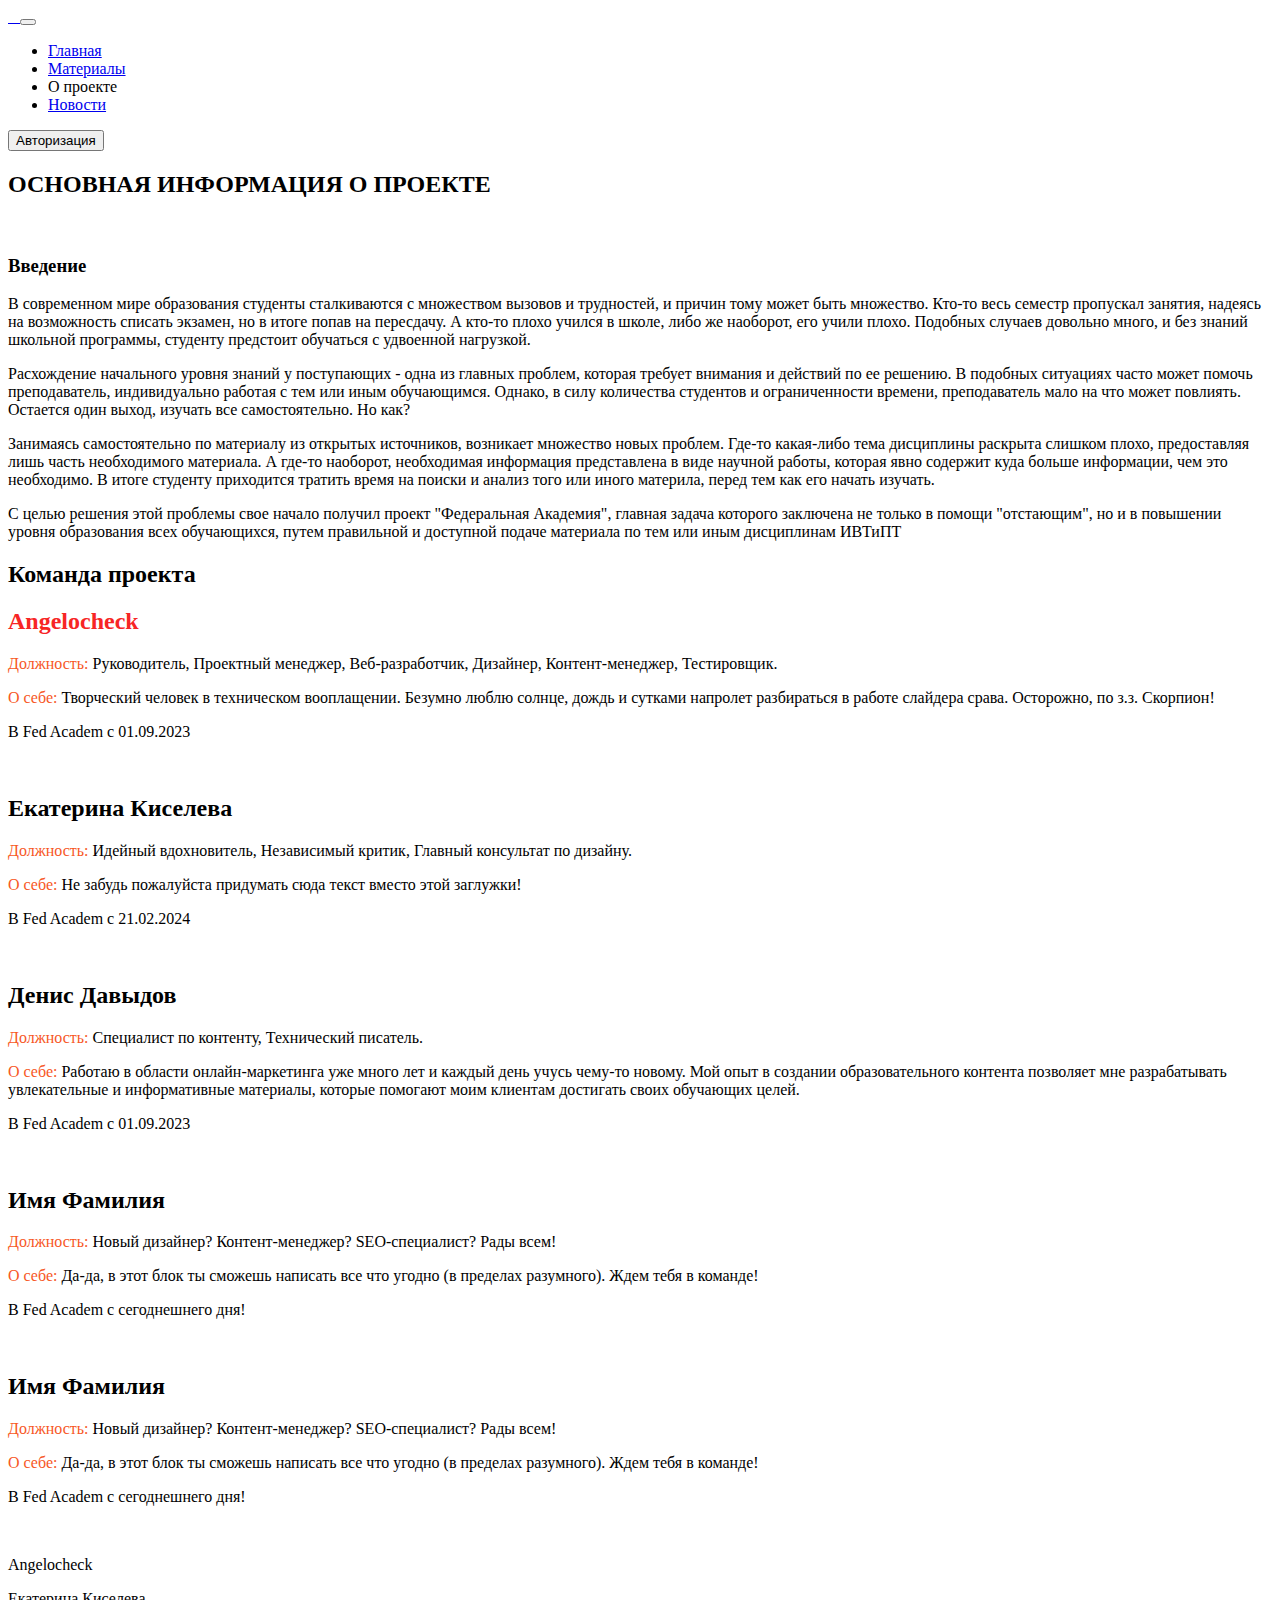
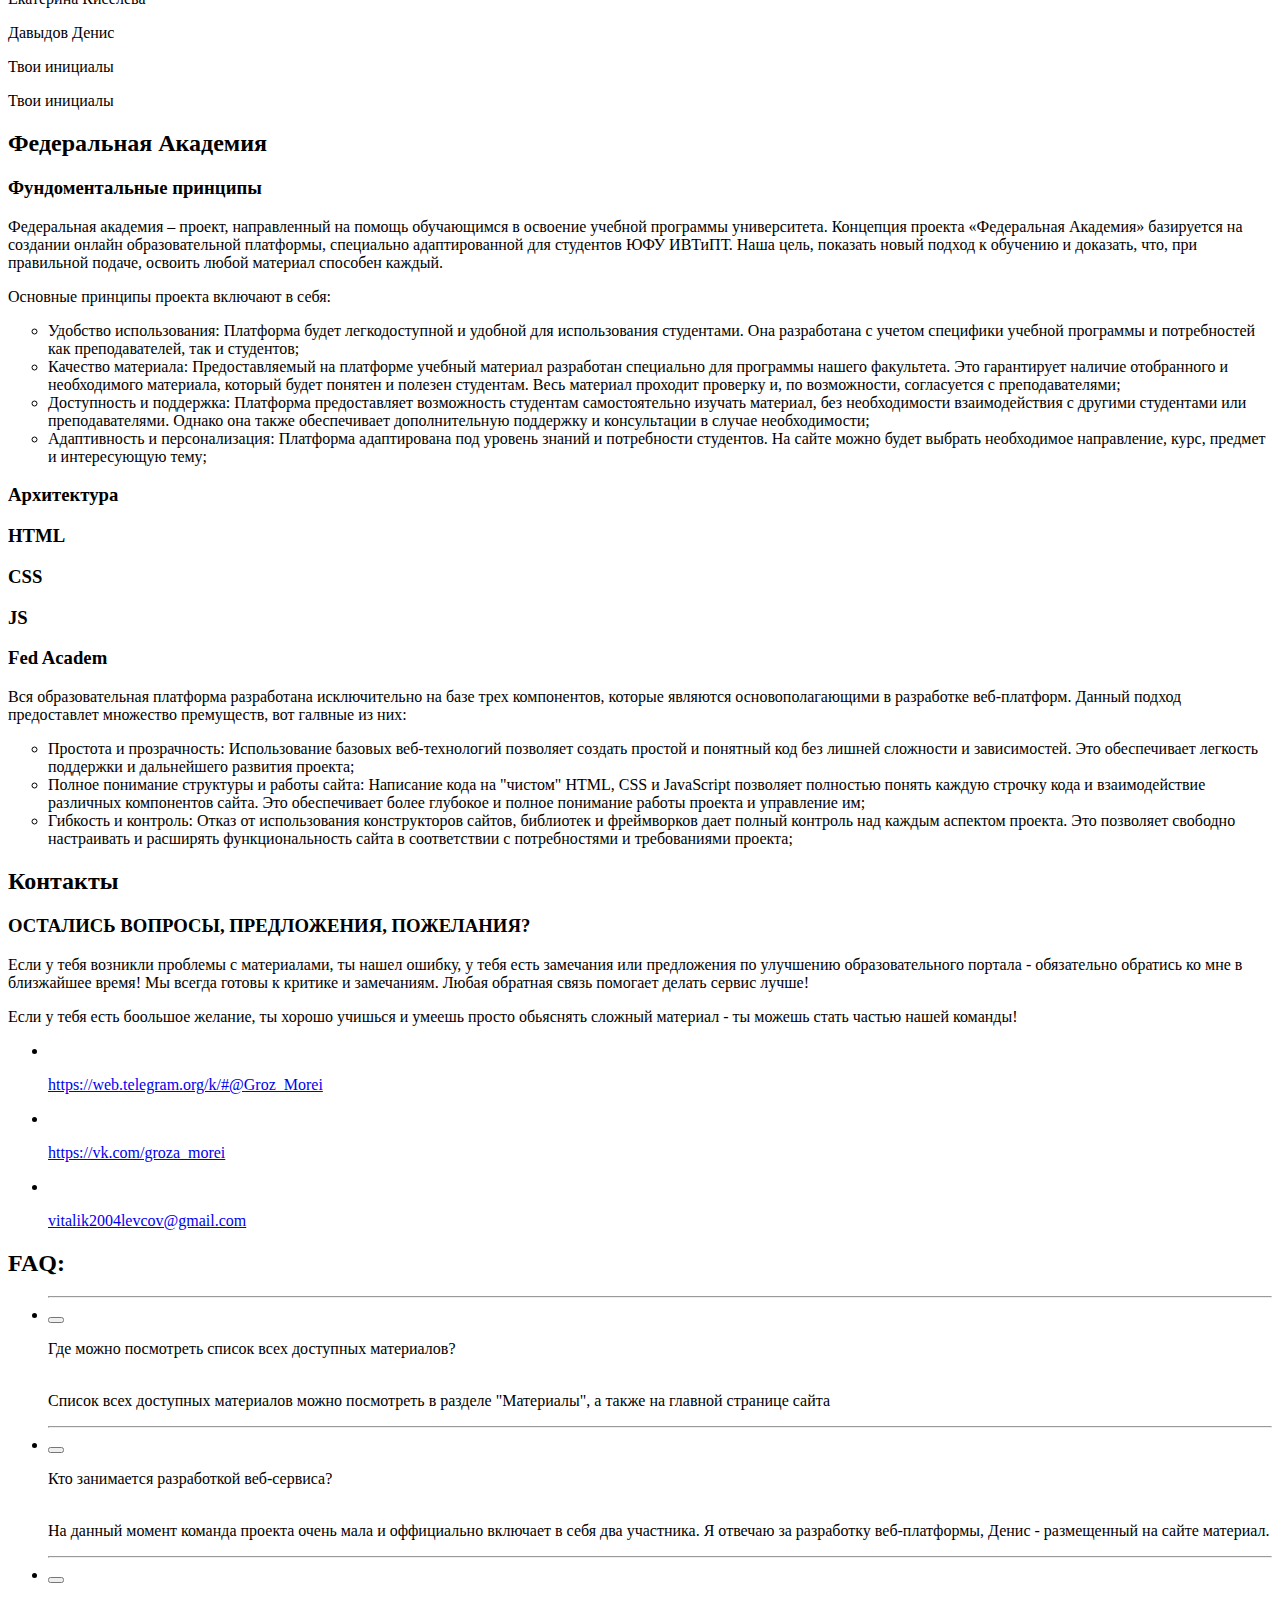
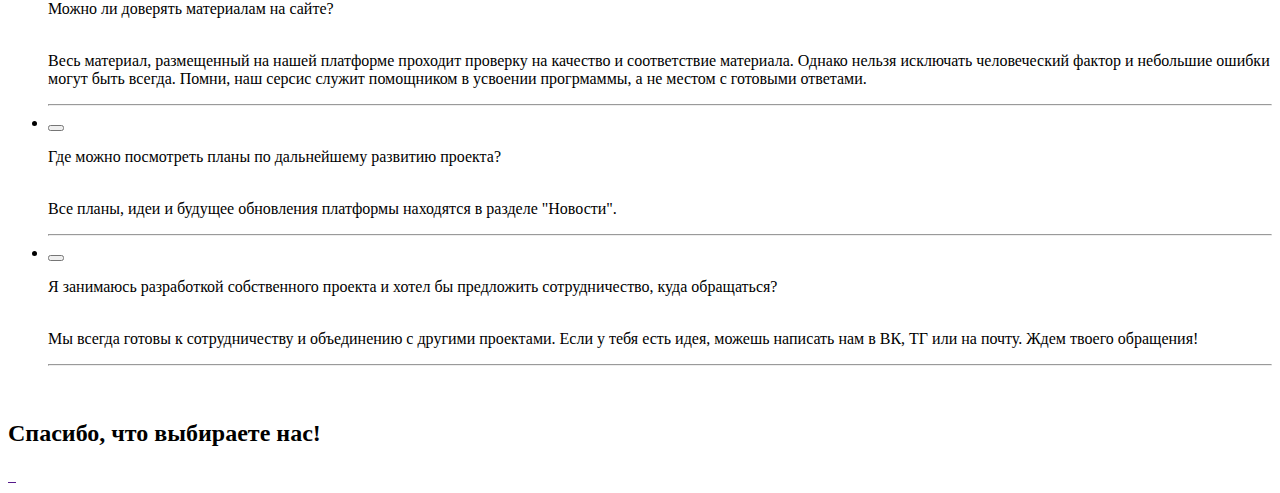
==== aboutUs.html @ 8c041596 "Add files via upload" ====
<!DOCTYPE html>
<html lang="ru">

<head>
    <meta charset="UTF-8">
    <meta name="viewport" content="width=device-width, initial-scale=1.0">

    <!-- ПОДКЛЮЧЕНИЕ ШРИФТОВ -->
    <link href="https://fonts.googleapis.com/css2?&family=Comfortaa:wght@300..700&display=swap" rel="stylesheet">

    <!-- ПОДКЛЮЧЕНИЕ СТИЛЕЙ -->
    <link rel="stylesheet" href="css/swiper-bundle.min.css">
    <link rel="stylesheet" href="css/start-style.css">
    <link rel="stylesheet" href="css/aboutUs.css">

    <title>FedAcadem</title>
</head>

<body class="body">
    <div class="body-bg"></div>
    <div class="wraper">

        <!-- ХЕДЕР -->
        <header class="header">
            <div class="header__inner">

                <a href="index.html" class="logo__link">
                    <img src="images/icons/logo-boocks.svg" alt="" class="header-boocks">
                    <img src="images/icons/logo-boock.svg" alt="" class="header-boock">
                    <img src="images/icons/logo-text.svg" alt="" class="header-text">
                </a>

                <button class="header__menu-button">
                    <div class="header__burger">
                        <span></span>
                    </div>
                </button>

                <nav class="header__menu">
                    <ul class="header__menu-list">
                        <li class="header__menu-item">
                            <a href="index.html" class="header__item-link">Главная</a>
                        </li>
                        <li class="header__menu-item">
                            <a href="materials.html" class="header__item-link">Материалы</a>
                        </li>
                        <li class="header__menu-item --active">
                            <a class="header__item-link">О проекте</a>
                        </li>
                        <li class="header__menu-item">
                            <a href="news.html" class="header__item-link">Новости</a>
                        </li>
                    </ul>
                </nav>

                <button class="header-login">Авторизация</button>

            </div>
        </header>

        <!-- КОНТЕНТ -->
        <main class="main">

            <!-- Секция первая -->
            <section class="start">
                <div class="start__inner">
                    <h2 class="start-title">ОСНОВНАЯ ИНФОРМАЦИЯ О ПРОЕКТЕ</h2>
                </div>
            </section>

            <!-- Секция вторая -->
            <img class="start-img" src="images/bg/aboutUs_line.png" alt="">
            <section class="introduction">
                <div class="container">
                    <div class="introduction__inner">
                        <h3 class="main-title">Введение</h3>
                        <p class="main-text">В современном мире образования студенты сталкиваются с множеством
                            вызовов и трудностей, и причин тому может быть множество. Кто-то весь семестр пропускал
                            занятия, надеясь на возможность списать экзамен, но в итоге попав на пересдачу. А кто-то
                            плохо учился в школе, либо же наоборот, его учили плохо. Подобных случаев довольно много, и
                            без знаний школьной программы, студенту предстоит обучаться с удвоенной нагрузкой. </p>
                        <p class="main-text">Расхождение начального уровня знаний у поступающих - одна из
                            главных проблем, которая требует внимания и действий по ее решению. В подобных ситуациях
                            часто может помочь преподаватель, индивидуально работая с тем или иным обучающимся. Однако,
                            в силу количества студентов и ограниченности времени, преподаватель мало на что может
                            повлиять. Остается один выход, изучать все самостоятельно. Но как?</p>
                        <p class="main-text">Занимаясь самостоятельно по материалу из открытых источников,
                            возникает множество новых проблем. Где-то какая-либо тема дисциплины раскрыта слишком плохо,
                            предоставляя лишь часть необходимого материала. А где-то наоборот, необходимая информация
                            представлена в виде научной работы, которая явно содержит куда больше информации, чем это
                            необходимо. В итоге студенту приходится тратить время на поиски и анализ того или иного
                            материла, перед тем как его начать изучать.</p>
                        <p class="main-text">С целью решения этой проблемы свое начало получил проект
                            "Федеральная Академия", главная задача которого заключена не только в помощи "отстающим", но
                            и в повышении уровня образования всех обучающихся, путем правильной и доступной подаче
                            материала по тем или иным дисциплинам ИВТиПТ</p>
                    </div>
                </div>
            </section>

            <!-- Секция третья -->
            <div class="bacground-title">
                <h2>Команда проекта</h2>
            </div>
            <section class="team">
                <div class="container">
                    <div class="team__inner">
                        <div class="team-info">
                            <div class="team-info-item --active">
                                <div class="team-top">
                                    <h2 class="team-title main-title" style="color: #f72525;">Angelocheck</h2>
                                    <p class="team-text"><span style="color: #F75725;">Должность:
                                        </span>Руководитель, Проектный менеджер, Веб-разработчик, Дизайнeр,
                                        Контент-менеджер, Тестировщик.</p>
                                    <p class="team-text"><span style="color: #F75725;">О себе: </span>
                                        Творческий человек в техническом вооплащении. Безумно люблю солнце, дождь и
                                        сутками напролет разбираться в работе слайдера срава. Осторожно, по з.з.
                                        Скорпион!</p>
                                </div>
                                <div class="team-bottom">
                                    <p class="team-date">В Fed Academ c 01.09.2023</p>
                                    <img class="team-logo" src="/images/icons/team-logo.svg" alt="">
                                </div>
                            </div>
                            <div class="team-info-item">
                                <div class="team-top">
                                    <h2 class="team-title main-title">Екатерина Киселева</h2>
                                    <p class="team-text"><span style="color: #F75725;">Должность:
                                        </span>Идейный вдохновитель, Независимый критик, Главный консультат по дизайну.
                                    </p>
                                    <p class="team-text"><span style="color: #F75725;">О себе: </span>
                                        Не забудь пожалуйста придумать сюда текст вместо этой заглужки!</p>
                                </div>
                                <div class="team-bottom">
                                    <p class="team-date">В Fed Academ c 21.02.2024</p>
                                    <img class="team-logo" src="/images/icons/team-logo.svg" alt="">
                                </div>
                            </div>
                            <div class="team-info-item">
                                <div class="team-top">
                                    <h2 class="team-title main-title">Денис Давыдов</h2>
                                    <p class="team-text"><span style="color: #F75725;">Должность:
                                        </span>Специалист по контенту, Технический писатель.</p>
                                    <p class="team-text"><span style="color: #F75725;">О себе: </span>
                                        Работаю в области онлайн-маркетинга уже много лет и каждый день учусь чему-то
                                        новому. Мой опыт в создании образовательного контента позволяет мне
                                        разрабатывать увлекательные и информативные материалы, которые помогают моим
                                        клиентам достигать своих обучающих целей.</p>
                                </div>
                                <div class="team-bottom">
                                    <p class="team-date">В Fed Academ c 01.09.2023</p>
                                    <img class="team-logo" src="/images/icons/team-logo.svg" alt="">
                                </div>
                            </div>

                            <div class="team-info-item">
                                <div class="team-top">
                                    <h2 class="team-title main-title">Имя Фамилия</h2>
                                    <p class="team-text"><span style="color: #F75725;">Должность:
                                        </span>Новый дизайнер? Контент-менеджер? SEO-специалист? Рады всем!</p>
                                    <p class="team-text"><span style="color: #F75725;">О себе: </span>
                                        Да-да, в этот блок ты сможешь написать все что угодно (в пределах разумного).
                                        Ждем тебя в команде!</p>
                                </div>
                                <div class="team-bottom">
                                    <p class="team-date">В Fed Academ c сегоднешнего дня!</p>
                                    <img class="team-logo" src="/images/icons/team-logo.svg" alt="">
                                </div>
                            </div>
                            <div class="team-info-item">
                                <div class="team-top">
                                    <h2 class="team-title main-title">Имя Фамилия</h2>
                                    <p class="team-text"><span style="color: #F75725;">Должность:
                                        </span>Новый дизайнер? Контент-менеджер? SEO-специалист? Рады всем!</p>
                                    <p class="team-text"><span style="color: #F75725;">О себе: </span>
                                        Да-да, в этот блок ты сможешь написать все что угодно (в пределах разумного).
                                        Ждем тебя в команде!</p>
                                </div>
                                <div class="team-bottom">
                                    <p class="team-date">В Fed Academ c сегоднешнего дня!</p>
                                    <img class="team-logo" src="/images/icons/team-logo.svg" alt="">
                                </div>
                            </div>
                        </div>
                        <div class="team-swiper">
                            <div class="swiper-wrapper">
                                <div class="swiper-slide">
                                    <p>Angelocheck</p>
                                </div>
                                <div class="swiper-slide">
                                    <p>Екатерина Киселева</p>
                                </div>
                                <div class="swiper-slide">
                                    <p>Давыдов Денис</p>
                                </div>
                                <div class="swiper-slide">
                                    <p>Твои инициалы</p>
                                </div>
                                <div class="swiper-slide">
                                    <p>Твои инициалы</p>
                                </div>
                            </div>

                            <div class="swiper-pagination"></div>
                        </div>
                    </div>
                </div>
            </section>

            <!-- Секция четвертая -->
            <div class="bacground-title">
                <h2>Федеральная Академия</h2>
            </div>
            <section class="fedacadem">
                <div class="container">
                    <div class="fedacadem__inner">
                        <h3 class="main-title">Фундоментальные принципы</h3>
                        <p class="main-text">Федеральная академия – проект, направленный на помощь обучающимся в
                            освоение учебной программы университета. Концепция проекта «Федеральная Академия» базируется
                            на создании онлайн образовательной платформы, специально адаптированной для студентов ЮФУ
                            ИВТиПТ. Наша цель, показать новый подход к обучению и доказать, что, при правильной подаче,
                            освоить любой материал способен каждый.</p>
                        <p class="main-text">Основные принципы проекта включают в себя:</p>

                        <ul class="fedacadem__list" type="circle">
                            <li class="main-text">Удобство использования: Платформа будет легкодоступной
                                и удобной для использования студентами. Она разработана с учетом специфики учебной
                                программы и потребностей как преподавателей, так и студентов;</li>
                            <li class="main-text">Качество материала: Предоставляемый на платформе учебный материал
                                разработан специально для программы нашего факультета. Это гарантирует наличие
                                отобранного и необходимого материала, который будет понятен и полезен студентам. Весь
                                материал проходит проверку и, по возможности, согласуется с преподавателями;</li>
                            <li class="main-text">Доступность и поддержка: Платформа предоставляет возможность
                                студентам самостоятельно изучать материал, без необходимости взаимодействия с другими
                                студентами или преподавателями. Однако она также обеспечивает дополнительную поддержку и
                                консультации в случае необходимости;</li>
                            <li class="main-text">
                                Адаптивность и персонализация: Платформа адаптирована под уровень знаний и потребности
                                студентов. На сайте можно будет выбрать необходимое направление, курс, предмет и
                                интересующую тему;</li>
                        </ul>

                        <h3 class="main-title">Архитектура</h3>
                        <div class="f__block">
                            <div class="f__list">
                                <div class="f__list-item">
                                    <h3 class="main-title">HTML</h3>
                                </div>
                                <div class="f__list-item">
                                    <h3 class="main-title">CSS</h3>
                                </div>
                                <div class="f__list-item">
                                    <h3 class="main-title">JS</h3>
                                </div>
                            </div>
                            <h3 class="main-title">Fed Academ</h3>
                        </div>
                        <p class="main-text">Вся образовательная платформа разработана исключительно на базе трех
                            компонентов, которые являются основополагающими в разработке веб-платформ. Данный подход
                            предоставлет множество премуществ, вот галвные из них:</p>
                        <ul class="fedacadem__list" type="circle">
                            <li class="main-text">Простота и прозрачность: Использование базовых веб-технологий
                                позволяет создать простой и понятный код без лишней сложности и зависимостей. Это
                                обеспечивает легкость поддержки и дальнейшего развития проекта;</li>
                            <li class="main-text">Полное понимание структуры и работы сайта: Написание кода на
                                "чистом" HTML, CSS и JavaScript позволяет полностью понять каждую строчку кода и
                                взаимодействие различных компонентов сайта. Это обеспечивает более глубокое и полное
                                понимание работы проекта и управление им;</li>
                            <li class="main-text">Гибкость и контроль: Отказ от использования конструкторов сайтов,
                                библиотек и фреймворков дает полный контроль над каждым аспектом проекта. Это позволяет
                                свободно настраивать и расширять функциональность сайта в соответствии с потребностями и
                                требованиями проекта;</li>
                        </ul>
                    </div>
                </div>
            </section>

            <!-- Секция пятая -->
            <section class="contact">
                <div class="container">
                    <div class="contact__inner">
                        <div class="contact-title">
                            <h2 class="">Контакты</h2>
                        </div>
                        <div class="contact__content">
                            <div class="contact__content-wrapper">
                                <h3 class="contact__content-title">ОСТАЛИСЬ ВОПРОСЫ, ПРЕДЛОЖЕНИЯ, ПОЖЕЛАНИЯ?</h3>
                                <p class="contact__content-text">Если у тебя возникли проблемы с материалами, ты нашел
                                    ошибку, у тебя есть замечания или предложения по улучшению образовательного портала
                                    - обязательно обратись ко мне в близжайшее время! Мы всегда готовы к критике и
                                    замечаниям. Любая обратная связь помогает делать сервис лучше!</p>
                                <p class="contact__content-text">Если у тебя есть боольшое желание, ты хорошо учишься и
                                    умеешь просто обьяснять сложный материал - ты можешь стать частью нашей команды!</p>
                                <ul class="contact__link">
                                    <li class="contact__link-item">
                                        <a href="https://web.telegram.org/k/#@Groz_Morei" target="_blank">
                                            <img src="images/icons/aboutus-tg.svg" alt="">
                                            <p class="contact__link-text">https://web.telegram.org/k/#@Groz_Morei</p>
                                        </a>
                                    </li>
                                    <li class="contact__link-item">
                                        <a href="https://vk.com/groza_morei" target="_blank">
                                            <img src="images/icons/aboutus-vk.svg" alt="">
                                            <p class="contact__link-text">https://vk.com/groza_morei</p>
                                        </a>
                                    </li>
                                    <li class="contact__link-item">
                                        <a href="mailto:vitalik2004levcov@gmail.com" target="_blank">
                                            <img src="images/icons/aboutus-gml.svg" alt="">
                                            <p class="contact__link-text">vitalik2004levcov@gmail.com</p>
                                        </a>
                                    </li>
                                </ul>
                            </div>
                        </div>
                    </div>
                </div>
            </section>

            <!-- Секция шестая -->
            <section class="FAQ">
                <div class="container">
                    <div class="FAQ__inner">

                        <h2 class="FAQ-title">FAQ:</h2>

                        <ul class="FAQ__list">
                            <hr>
                            <li class="FAQ-item">
                                <button class="FAQ-button">
                                    <span></span>
                                    <span class="FAQ-button-rotate"></span>
                                </button>
                                <p class="FAQ-question">Где можно посмотреть список всех доступных материалов?</p>
                                <p class="FAQ-answer"><br>Список всех доступных материалов можно посмотреть в разделе "Материалы", а также на главной странице сайта</p>
                            </li>
                            <hr>
                            <li class="FAQ-item">
                                <button class="FAQ-button">
                                    <span></span>
                                    <span class="FAQ-button-rotate"></span>
                                </button>
                                <p class="FAQ-question">Кто занимается разработкой веб-сервиса?</p>
                                <p class="FAQ-answer"><br>На данный момент команда проекта очень мала и оффициально включает в себя два участника. Я отвечаю за разработку веб-платформы, Денис - размещенный на сайте материал.</p>
                            </li>
                            <hr>
                            <li class="FAQ-item">
                                <button class="FAQ-button">
                                    <span></span>
                                    <span class="FAQ-button-rotate"></span>
                                </button>
                                <p class="FAQ-question">Можно ли доверять материалам на сайте?</p>
                                <p class="FAQ-answer --active"><br>Весь материал, размещенный на нашей платформе проходит проверку на качество и соответствие материала. Однако нельзя исключать человеческий фактор и небольшие ошибки могут быть всегда. Помни, наш серсис служит помощником в усвоении прогрмаммы, а не местом с готовыми ответами.</p>
                            </li>
                            <hr>
                            <li class="FAQ-item">
                                <button class="FAQ-button">
                                    <span></span>
                                    <span class="FAQ-button-rotate"></span>
                                </button>
                                <p class="FAQ-question">Где можно посмотреть планы по дальнейшему развитию проекта?</p>
                                <p class="FAQ-answer"><br>Все планы, идеи и будущее обновления платформы находятся в разделе "Новости".</p>
                            </li>
                            <hr>
                            <li class="FAQ-item">
                                <button class="FAQ-button">
                                    <span></span>
                                    <span class="FAQ-button-rotate"></span>
                                </button>
                                <p class="FAQ-question">Я занимаюсь разработкой собственного проекта и хотел бы предложить сотрудничество, куда обращаться?</p>
                                <p class="FAQ-answer"><br>Мы всегда готовы к сотрудничеству и объединению с другими проектами. Если у тебя есть идея, можешь написать нам в ВК, ТГ или на почту. Ждем твоего обращения!</p>
                            </li>
                            <hr>
                        </ul>
                    </div>
                </div>
            </section>

        </main>

        <!-- ФУТЕР -->
        <footer class="footer">
            <div class="footer__inner">
                <div class="container">
                    <div class="footer__content">

                        <a href="" class="footer__logo-link">
                            <img src="images/icons/logo-mini.svg" alt="">
                        </a>

                        <h2 class="footer-title">Спасибо, что выбираете нас!</h2>

                        <div class="footer__menu-list">
                            <a href="" class="footer__menu-link">
                                <img src="images/icons/tg.svg" alt="">
                            </a>
                            <a href="" class="footer__menu-link">
                                <img src="images/icons/vk.svg" alt="">
                            </a>
                            <a href="" class="footer__menu-link">
                                <img src="images/icons/gml.svg" alt="">
                            </a>
                        </div>

                    </div>
                </div>
            </div>
        </footer>

    </div>

    <!-- ПОДКЛЮЧЕНИЕ__СКРИПТОВ -->
    <script src="js/swiper-bundle.min.js"></script>
    <script src="js/aboutUs.js"></script>
</body>

</html>
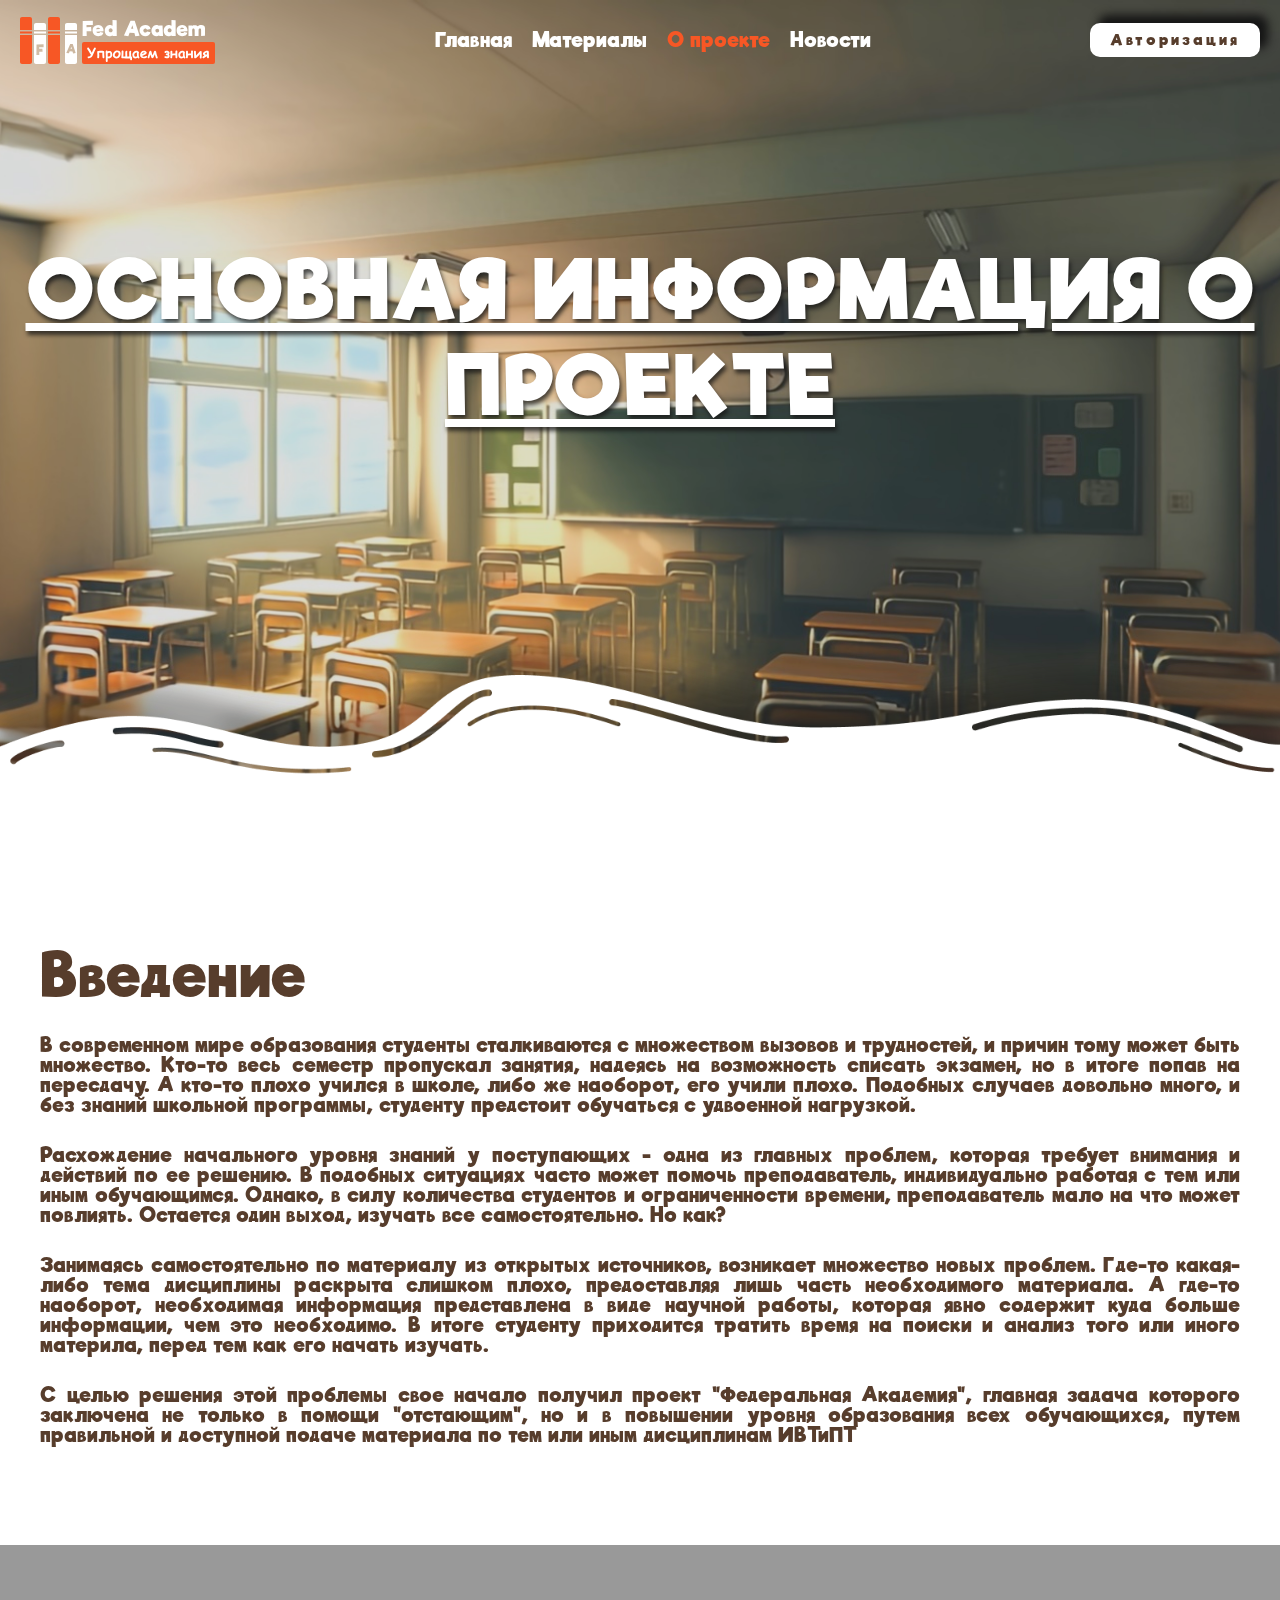
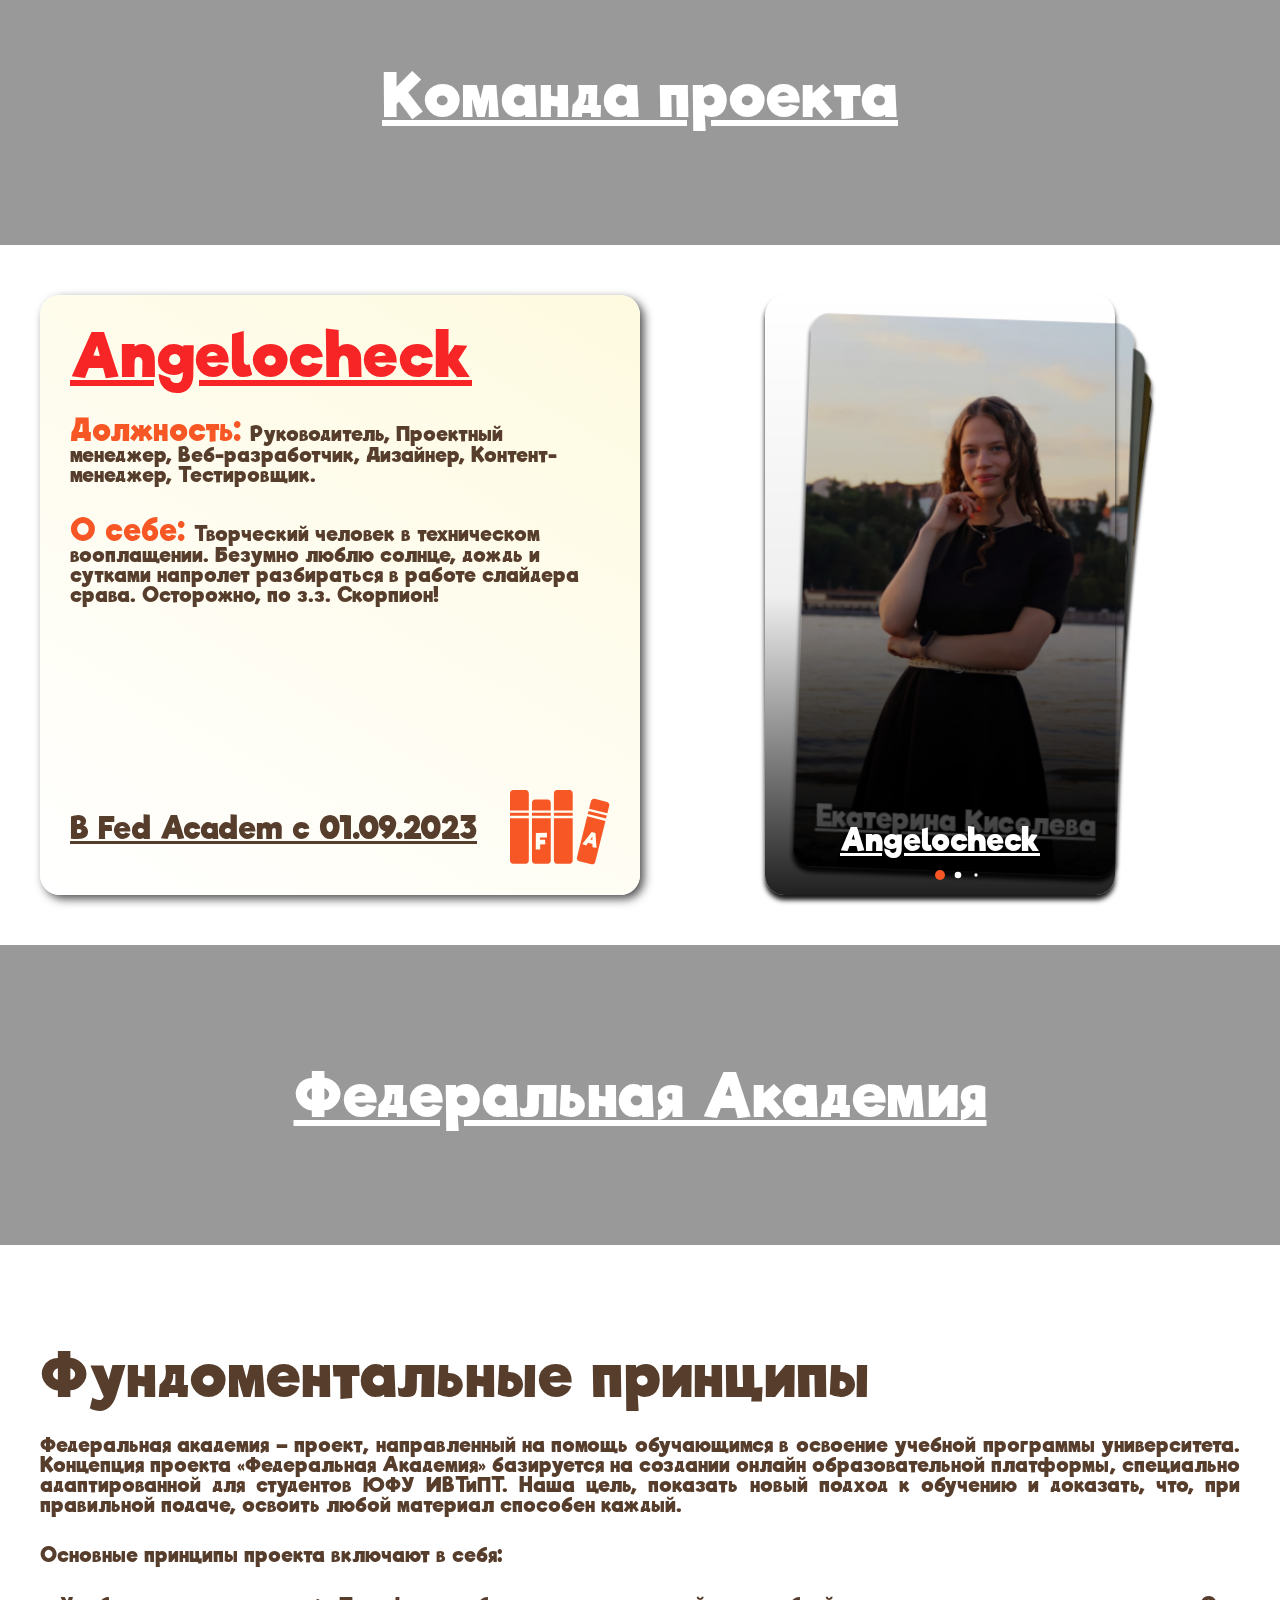
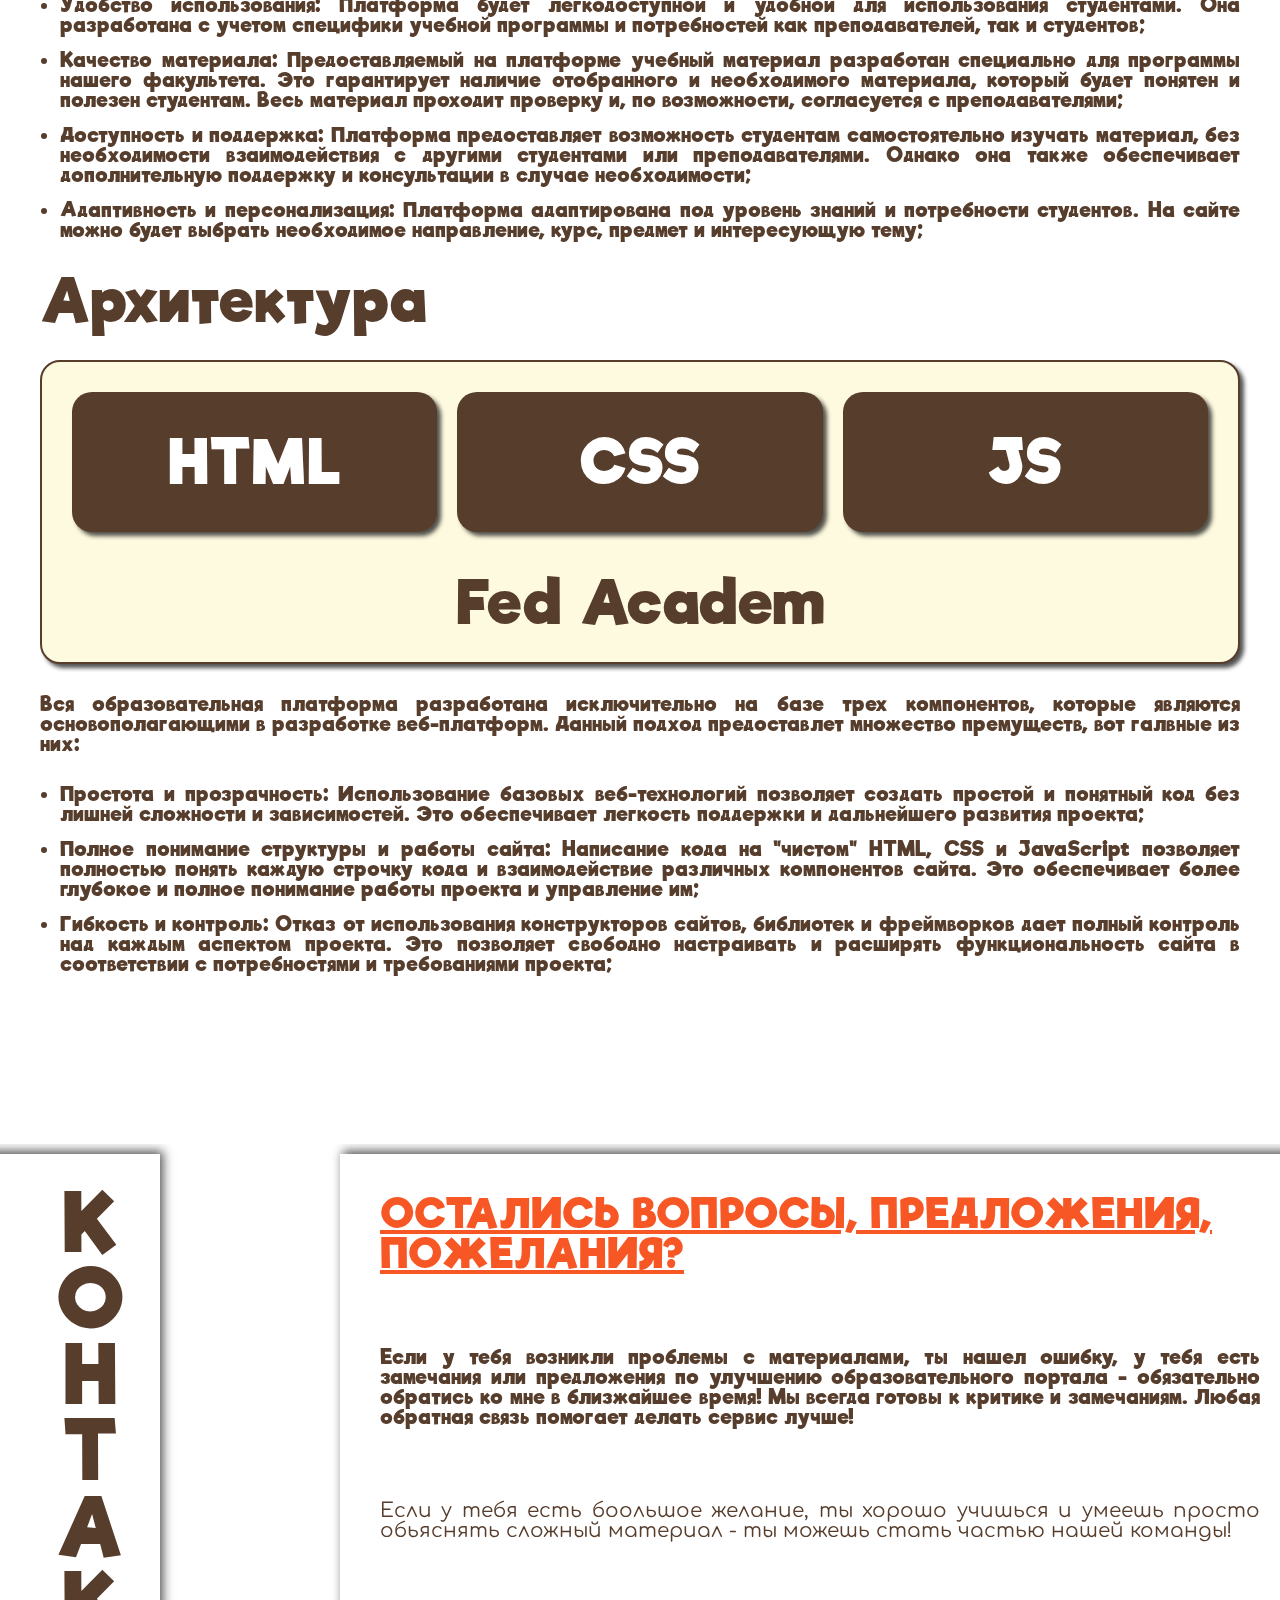
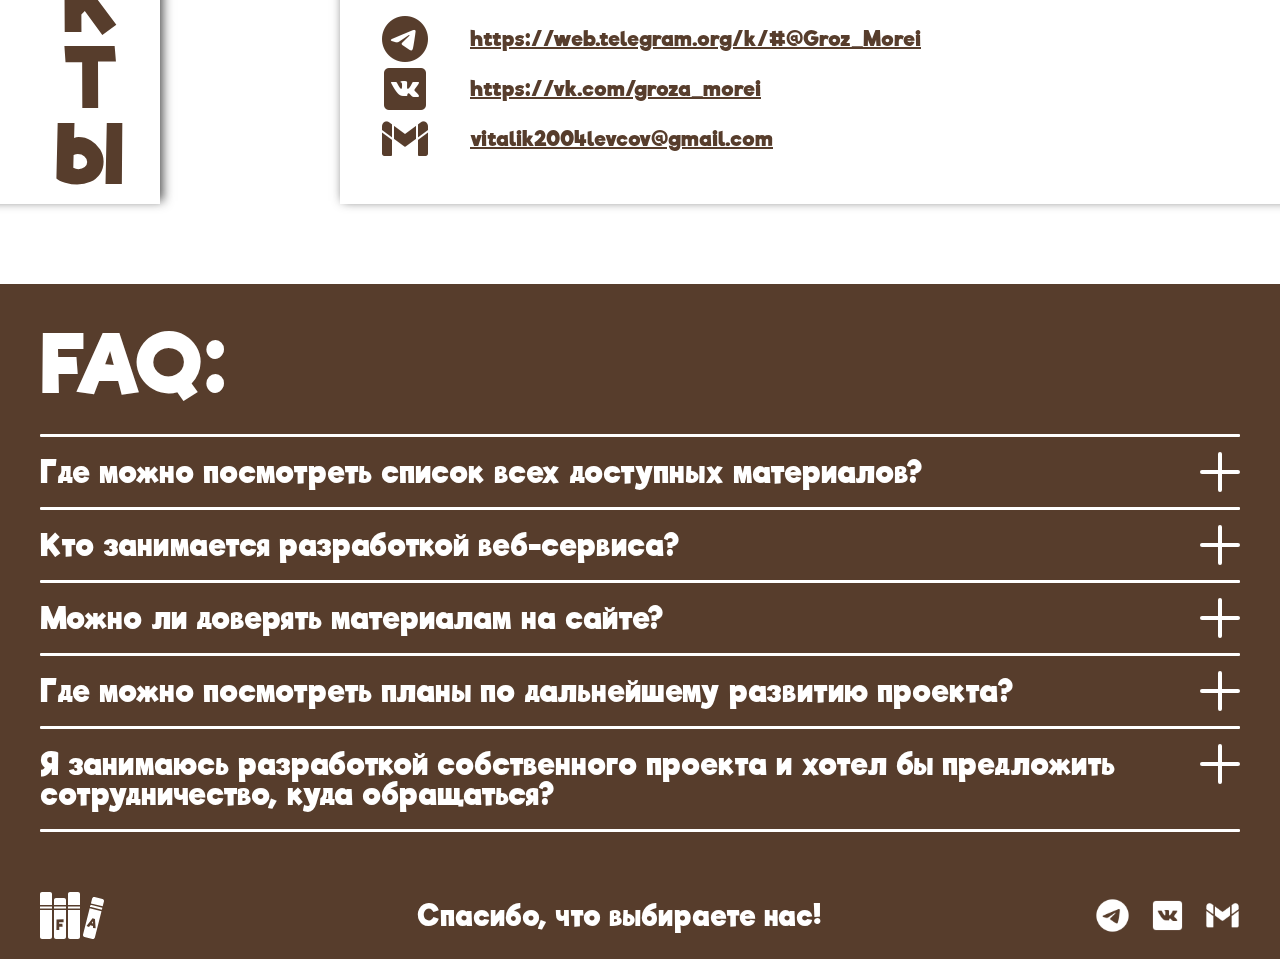
==== commit f9c9b134: "Update aboutUs.html" ====
--- a/aboutUs.html
+++ b/aboutUs.html
@@ -119,7 +119,7 @@
                                 </div>
                                 <div class="team-bottom">
                                     <p class="team-date">В Fed Academ c 01.09.2023</p>
-                                    <img class="team-logo" src="/images/icons/team-logo.svg" alt="">
+                                    <img class="team-logo" src="images/icons/team-logo.svg" alt="">
                                 </div>
                             </div>
                             <div class="team-info-item">
@@ -133,7 +133,7 @@
                                 </div>
                                 <div class="team-bottom">
                                     <p class="team-date">В Fed Academ c 21.02.2024</p>
-                                    <img class="team-logo" src="/images/icons/team-logo.svg" alt="">
+                                    <img class="team-logo" src="images/icons/team-logo.svg" alt="">
                                 </div>
                             </div>
                             <div class="team-info-item">
@@ -149,7 +149,7 @@
                                 </div>
                                 <div class="team-bottom">
                                     <p class="team-date">В Fed Academ c 01.09.2023</p>
-                                    <img class="team-logo" src="/images/icons/team-logo.svg" alt="">
+                                    <img class="team-logo" src="images/icons/team-logo.svg" alt="">
                                 </div>
                             </div>
 
@@ -164,7 +164,7 @@
                                 </div>
                                 <div class="team-bottom">
                                     <p class="team-date">В Fed Academ c сегоднешнего дня!</p>
-                                    <img class="team-logo" src="/images/icons/team-logo.svg" alt="">
+                                    <img class="team-logo" src="images/icons/team-logo.svg" alt="">
                                 </div>
                             </div>
                             <div class="team-info-item">
@@ -178,7 +178,7 @@
                                 </div>
                                 <div class="team-bottom">
                                     <p class="team-date">В Fed Academ c сегоднешнего дня!</p>
-                                    <img class="team-logo" src="/images/icons/team-logo.svg" alt="">
+                                    <img class="team-logo" src="images/icons/team-logo.svg" alt="">
                                 </div>
                             </div>
                         </div>
@@ -414,4 +414,4 @@
     <script src="js/aboutUs.js"></script>
 </body>
 
-</html>+</html>
--- a/css/start-style.css
+++ b/css/start-style.css
@@ -0,0 +1,40 @@
+*{
+    padding: 0;
+    margin: 0;
+    border: 0;
+    -webkit-tap-highlight-color: transparent;
+}
+*,*:before,*:after{
+    -moz-box-sizing: border-box;
+    -webkit-box-sizing: border-box;
+    box-sizing: inherit;
+}
+:focus,:active{outline: none;}
+a:focus,a:active{outline: none;}
+a{color: inherit;}
+
+nav,footer,header,aside{display: block;}
+
+html,body{
+    box-sizing: border-box;
+    height: 100%;
+    width: 100%;
+    font-size: 100%;
+    line-height: 1;
+    font-size: 14px;
+    -ms-text-size-adjust: 100%;
+    -moz-text-size-adjust: 100%;
+    -webkit-text-size-adjust: 100%;
+}
+input,button,textarea{font-family: inherit;}
+
+input::-ms-clear{display: none;}
+button{cursor: pointer; background: transparent; color: inherit;}
+button::-moz-focus-inner{padding: 0;border: 0;}
+a, a:visited{text-decoration: none;}
+a:hover{text-decoration: none;}
+ul li{list-style: none;}
+img{vertical-align: top;}
+
+h1,h2,h3,h4,h5,h6{font-size: inherit;font-weight: 400;}
+
--- a/css/aboutUs.css
+++ b/css/aboutUs.css
@@ -0,0 +1,924 @@
+/* ШРИФТЫ */
+@font-face {
+    font-family: 'Riffic';
+    src: url('../fonts/Riffic-Bold.woff') format('woff'),
+        url('../fonts/Riffic-Bold.woff2') format('woff2');
+    font-weight: bold;
+    font-style: normal;
+    font-display: swap;
+}
+
+
+
+/* ОСНОВНЫЕ СТИЛИ ПРОЕКТА */
+html {
+    scroll-behavior: smooth;
+}
+body{
+    font-family: "Inter", sans-serif;
+    font-size: 20px;
+    font-weight: 400;
+}
+.container{
+    max-width: 1260px;
+    padding: 0 30px;
+    margin: 0 auto;
+}
+.wrapper{
+    min-height: 100%;
+    display: flex;
+    flex-direction: column;
+    min-height: 100%;
+}
+h2 {
+    font-family: 'Riffic';
+    text-align: center;
+    font-size: 40px;
+    color: #fff;
+}
+.bacground-title{
+    height: 300px;
+    background-color: rgba(0, 0, 0, 0.4);
+    display: flex;
+    justify-content: center;
+    align-items: center;
+}
+.bacground-title h2{
+    font-size: 60px;
+    text-decoration: underline;
+}
+.main-title{
+    font-family: 'Riffic';
+    font-size: 60px;
+    color: #573D2C;
+}
+.main-text{
+    font-family: 'Riffic';
+    text-align: justify;
+    color: #573D2C;
+}
+
+
+/* ДОПОЛНИТЕЛЬНЫЕ НАСТРОЙКИ */
+/* Блокировка скролла при вызове на телефоне меню */
+.body.lock{
+    overflow: hidden;
+}
+/* Адаптивная настройка фона под все устройства */
+.body-bg{
+    position: fixed;
+    z-index: -1;
+    top: 0;
+    left: 0;
+    width: 100%;
+    height: 100vh;
+    transform: scale(1.0); 
+    transition: 1s ease;
+}
+.body-bg:after{
+    content: "";
+    display: block;
+    position: absolute;
+    top: 0;
+    left: 0;
+    width: 100%;
+    height: 100%;
+    background-image: url("../images/bg/aboutUs.png");
+    background-position: center;
+    background-size: cover;
+    background-repeat: no-repeat;
+}
+
+
+
+/* ХЕДЕР */
+.header{
+    padding: 0 20px;
+    position: absolute;
+    width: 100%;
+}
+.header::after{
+    content: '';
+    height: 80px;
+    width: 100%;
+    position: absolute;
+    left: 0;
+    top: 0;
+    background-color: inherit;
+    z-index: 9;
+}
+.header__inner{
+    display: flex;
+    justify-content: space-between;
+    align-items: center;
+
+    height: 80px;
+
+    color: #fff;
+}
+
+.logo__link{
+    position: relative;
+    z-index: 10;
+    display: flex;
+    align-items: end;
+    gap: 5px;
+}
+.header-boock, .header-text{
+    transition: 0.6s ease;
+}
+.logo__link:hover .header-boock{
+    transform: rotate(30deg) translateX(12px) translateY(-5px);
+}
+.logo__link:hover .header-text{
+    transform: translateX(20px);
+}
+
+.header__menu-button{
+    display: none;
+}
+
+.header__menu-button{
+    position: relative;
+    z-index: 10;
+    display: none;
+}
+.header__menu-list{
+    position: relative;
+    z-index: 10;
+    display: flex;
+    align-items: center;
+    gap: 20px;
+
+    font-family: 'Riffic';
+    color: #fff;
+}
+.header__menu-item{
+    transition: 0.6s ease;
+}
+.header__menu-item:hover{
+    transform: translateX(5px);
+    color: #F75725;
+}
+.header__menu-item.--active{
+    transform: none;
+    color: #F75725;
+}
+
+.header-login{
+    position: relative;
+    z-index: 10;
+
+    display: inline-block;
+
+    font-family: 'Riffic';
+    font-size: 15px;
+
+    color: #573D2C;
+    background-color: #fff;
+
+    padding: 8px 20px;
+    border-radius: 10px;
+    letter-spacing: 0.2em;
+    transition: 0.6s ease;
+    box-shadow: 8px -8px 10px #151515;
+}
+.header-login:hover{
+    transform: translateX(5px);
+    box-shadow: 4px -4px 5px #151515;
+    background-color: #F75725;
+    color: #fff;
+}
+
+
+
+/* Секция 1 */
+.start__inner{
+    height: 75vh;
+    display: flex;
+    align-items: center;
+    justify-content: center;
+}
+.start-title{
+    font-size: 80px;
+    padding: 0 20px;
+    line-height: 1.2;
+    color: #fff;
+    text-transform: uppercase;
+    text-decoration: underline;
+    text-shadow: 2px 4px 4px #151515bd;
+}
+
+/* Секция 2 */
+.start-img{
+    width: 100%;
+    filter: drop-shadow(0px -25px 10px #15151570);
+}
+.introduction{
+    padding-top: 150px;
+    padding-bottom: 100px;
+
+    background-color: #fff;
+}
+.introduction__inner{
+    display: flex;
+    flex-direction: column;
+    gap: 30px;
+}
+
+/* Секция 3 */
+.team{
+    background-color: #fff;
+    padding-top: 50px;
+    padding-bottom: 50px;
+    overflow: hidden;
+}
+.team__inner{
+    display: flex;
+}
+
+.team-info{
+    width: 50%;
+    padding: 30px;
+    border-radius: 20px;
+    background: linear-gradient(30deg, #fff, #FEFAE0);
+    box-shadow: 4px 4px 10px #151515bd;
+    transition: all 0.6s ease;
+}
+.team-info:hover{
+    transform: translateX(20px);
+}
+.team-info-item{
+    display: none;
+}
+.team-info-item.--active{
+    height: 100%;
+    display: flex;
+    flex-direction: column;
+    justify-content: space-between;
+}
+.team-title{
+    color: #F75725;
+    text-decoration: underline;
+    text-align: left;
+}
+.team-text{
+    font-family: 'Riffic';
+    color: #573D2C;
+    margin-top: 30px;
+    font-size: 20px;
+}
+.team-text span{
+    font-size: 30px;
+}
+.team-bottom{
+    font-family: 'Riffic';
+    color: #573D2C;
+    font-size: 30px;
+    text-decoration: underline;
+    display: flex;
+    gap: 30px;
+    justify-content: space-between;
+    align-items: center;
+}
+
+.team-swiper {
+    position: relative;
+    margin: 0 auto;
+    width: 350px;
+    height: 600px;
+}
+.swiper-slide {
+    display: flex;
+    justify-content: center;
+    align-items: flex-end;
+
+    font-family: 'Riffic';
+    color: #fff;
+    font-size: 30px;
+
+    border-radius: 20px;
+    background-color: #573D2C;
+    box-shadow: 0px 5px 5px #151515;
+}
+.swiper-slide p{
+    margin-bottom: 40px;
+    text-decoration: underline;
+    text-align: center;
+}
+.team-button-prev, .team-button-next{
+    content: '';
+    position: absolute;
+    width: 70px;
+    height: 35px;
+    bottom: 10px;
+    z-index: 1;
+}
+.team-button-prev{
+    background: url(../images/icons/aboutus-arrow-l.svg) 100% / 100% no-repeat;
+    left: 20px;
+}
+.team-button-next{
+    background: url(../images/icons/aboutus-arrow-r.svg) 100% / 100% no-repeat;
+    right: 20px;
+}
+.swiper-button-disabled{
+    opacity: 0.5;
+}
+.swiper-horizontal>.swiper-pagination-bullets{
+    bottom: 15px;
+}
+.swiper-pagination-bullet {
+    height: 10px;
+    width: 10px;
+    opacity: 1;
+    background-color: #fff;
+}
+.swiper-pagination-bullet-active{
+    background-color: #F75725;
+}
+
+.swiper-slide:nth-child(1){
+    background: linear-gradient(0deg, #000000df, #00000010,#00000000),
+    url(../images/pictures/teams/angelocheck.jpg) no-repeat center / cover;
+}
+.swiper-slide:nth-child(2){
+    background: linear-gradient(0deg, #000000df, #00000010,#00000000), 
+    url(../images/pictures/teams/katerina.jpg) no-repeat center / cover;
+}
+.swiper-slide:nth-child(3){
+    background: linear-gradient(0deg, #000000df, #00000010,#00000000), 
+    url(../images/pictures/teams/denis.png) no-repeat center / cover;
+}
+.swiper-slide:nth-child(4){
+    background: linear-gradient(0deg, #000000df, #00000010,#00000000), 
+    url(../images/pictures/teams/none.jpg) no-repeat center / cover;
+}
+.swiper-slide:nth-child(5){
+    background: linear-gradient(0deg, #000000df, #00000010,#00000000), 
+    url(../images/pictures/teams/none.jpg) no-repeat center / cover;
+}
+
+/* Секция 4 */
+.fedacadem{
+    background-color: #fff;
+    padding-top: 100px;
+    padding-bottom: 100px;
+}
+.fedacadem__inner{
+    display: flex;
+    flex-direction: column;
+    gap: 30px;
+}
+.fedacadem__list{
+    display: flex;
+    flex-direction: column;
+    gap: 15px;
+}
+.fedacadem__list li{
+    margin-left: 20px;
+    list-style: disc;
+}
+.f__block{
+    background-color: #FEFAE0;
+    border-radius: 20px;
+    padding: 30px;
+    box-shadow: 4px 4px 4px #151515bd;
+    border: 2px solid #573D2C;
+    text-align: center;
+}
+.f__list{
+    display: flex;
+    justify-content: space-between;
+    gap: 20px;
+    margin-bottom: 40px;
+}
+.f__list-item{
+    box-shadow: 4px 4px 4px #151515bd;
+    background-color: #573D2C;
+    border-radius: 20px;
+    width: 100%;
+}
+.f__list-item h3{
+    padding: 40px 20px;
+    color: #fff;
+}
+
+/* Секция 5 */
+.contact{
+    margin: 70px 0;
+    overflow: hidden;
+    padding: 10px 0;
+}
+.contact__inner{
+    position: relative;
+    height: 650px;
+}
+.contact-title, .contact__content{
+    position: absolute;
+    width: 100%;
+    height: 100%;
+    top: 0;
+    background-color: #fff;
+    box-shadow: 3px -3px 10px 0px #151515bd
+}
+.contact-title{
+    right: 90%;
+    display: flex;
+    justify-content: flex-end;
+    align-items: center;
+}
+.contact__content{
+    left: 25%;
+}
+.contact-title h2{
+    margin-right: 30px;
+
+    font-size: 80px;
+    letter-spacing: -20px;
+    writing-mode: vertical-rl;
+    text-orientation: upright;
+    text-transform: uppercase;
+    /* text-shadow: 2px 4px 0px #F75725; */
+    color: #573D2C;
+}
+.contact__content-wrapper{
+    width: 80%;
+    height: 100%;
+    display: flex;
+    flex-direction: column;
+    justify-content: space-between;
+    padding: 40px;
+}
+.contact__content-title{
+    font-family: 'Riffic';
+    text-transform: uppercase;
+    text-decoration: underline;
+    font-size: 40px;
+    color: #F75725;
+}
+.contact__content-text{
+    font-family: 'Riffic';
+    color: #573D2C;
+    text-align: justify;
+}
+.contact__content-text + .contact__content-text{
+    font-family: 'Comfortaa';
+}
+.contact__link-item a{
+    display: flex;
+    gap: 40px;
+    font-family: 'Riffic';
+    align-items: center;
+    text-decoration: underline;
+    color: #573D2C;
+}
+
+/* Секция 6 */
+.FAQ{
+    background-color: #573D2C;
+}
+.FAQ__inner{
+    padding: 40px 0;
+}
+.FAQ-title{
+    font-size: 80px;
+    text-align: left;
+    margin-bottom: 30px;
+}
+.FAQ__list{
+    display: flex;
+    flex-direction: column;
+    gap: 20px;
+    color: #fff;
+}
+.FAQ__list hr{
+    background-color: #fff;
+    height: 3px;
+    border-radius: 1px;
+}
+.FAQ-item{
+    position: relative;
+}
+.FAQ-button{
+    position: absolute;
+    top: -7.5px;
+    right: 0px;
+    height: 40px;
+    width: 40px;
+}
+.FAQ-button span:first-child{
+    content: '';
+    position: absolute;
+    top: 20px;
+    display: block;
+    height: 4px;
+    width: 40px;
+    border-radius: 3px;
+    background-color: #fff;
+    transform: rotate(0deg);
+}
+.FAQ-button span:last-child{
+    content: '';
+    position: absolute;
+    top: 20px;
+    display: block;
+    height: 4px;
+    width: 40px;
+    border-radius: 3px;
+    background-color: #fff;
+    transform: rotate(90deg);
+    transition: transform 0.6s ease;
+}
+.FAQ-question{
+    font-family: 'Riffic';
+    font-size: 30px;
+    margin-right: 100px;
+    cursor: pointer;
+}
+.FAQ-answer{
+    font-family: 'Comfortaa';
+    padding: 0px 100px 0 20px;
+    overflow: hidden;
+    height: 0px;
+    transition: height 0.6s ease;
+}
+
+
+
+/* ФУТЕР */
+.footer__inner{
+    background-color: #573D2C;
+}
+.footer__content{
+    display: flex;
+    justify-content: space-between;
+    align-items: center;
+    padding: 20px 0;
+}
+.footer-title{
+    position: relative;
+    color: #fff;
+    font-family: 'Riffic';
+    font-size: 28px;
+    margin-left: 40px;
+}
+.footer-title::before{
+    content: '';
+    position: absolute;
+    display: block;
+    background-color: #F75725;
+    height: 3px;
+    border-radius: 2px;
+    width: 100%;
+    bottom: -10px;
+    transition: 1s ease;
+    transform: scale(0);
+}
+.footer-title:hover::before{
+    transform: scale(1);
+}
+.footer__menu-list{
+    display: flex;
+    gap: 20px;
+}
+.footer__menu-link{
+    transition: 1s ease;
+}
+.footer__menu-link:hover{
+    transform: translateX(5px);
+}
+
+
+
+/* АДАПТИВ */
+@media (max-width: 1100px){
+    /* Секция 3 */
+    .team-swiper{
+        width: 280px;
+        height: 480px;
+    }
+    .team-title{
+        font-size: 40px;
+    }
+    .team-text span, .team-date{
+        font-size: 25px;
+    }
+    .team-logo{
+        height: 60px;
+    }
+}
+@media (max-width: 1000px){
+    /* ХЕДЕР */
+    .logo__link{
+        position: relative;
+        z-index: 10;
+        background: url(../images/icons/logo-mini.svg) no-repeat;
+        width: 64px;
+        height: 47px;
+    }
+    .header-boocks, .header-boock, .header-text{
+        display: none;
+    }
+
+    /* Секция 5 */
+    .contact__inner{
+        height: 500px;
+    }
+    .contact-title{
+        right: 85%;
+    }
+    .contact-title h2{
+        font-size: 60px;
+    }
+    .contact__content-title{
+        font-size: 30px;
+    }
+    .contact__content-text, .contact__link-text{
+        font-size: 16px;
+    }
+    .contact__link-item img{
+        width: 35px;
+    }
+    .contact__link-item a{
+        gap: 20px;
+    }
+
+    /* Секция 6 */
+    .FAQ-title{
+        font-size: 60px;
+    }
+    .FAQ-question{
+        font-size: 20px;
+        margin-right: 50px;
+    }
+    .FAQ-answer{
+        font-size: 16px;
+        padding-right: 0;
+        text-align: justify;
+    }
+    .FAQ-button{
+        width: 30px;
+        height: 30px;
+        top: -10px;
+    }
+    .FAQ-button span:first-child, .FAQ-button span:last-child{
+        width: 30px;
+    }
+}
+@media (max-width: 900px){
+    /* ХЕДЕР */
+    .header-login{
+        display: none;
+    }
+
+    /* Секция 3 */
+    .team__inner{
+        flex-direction: column-reverse;
+        align-items: center;
+        gap: 30px;
+        margin: 0 auto;
+        width: 80%;
+        border-radius: 20px;
+        padding-top: 30px;
+        background: linear-gradient(30deg, #fff, #FEFAE0);
+        box-shadow: 4px 4px 10px #151515bd;
+    }
+    .team-info{
+        width: 100%;
+        height: 500px;
+        box-shadow: none;
+        background: content-box;
+    }
+    .team-info:hover{
+        transform: none;
+    }
+}
+@media (max-width: 800px){
+
+    /* Заголовки секций */
+    .bacground-title{
+        height: 200px;
+    }
+    .bacground-title h2{
+        font-size: 40px;
+        text-decoration: underline;
+    }
+    .main-title{
+        font-size: 30px;
+    }
+    .main-text{
+        font-size: 16px;
+    }
+
+    /* Первая секция */
+    .start-title{
+        font-size: 60px;
+    }
+}
+@media (max-width: 700px){
+    /* Футер */
+    .footer-title{
+        display: none;
+    }
+
+    /* Секция 5 */
+    .contact__link{
+        display: flex;
+        justify-content:space-around;
+    }
+    .contact__link-item p{
+        display: none;
+    }
+}
+@media (max-width: 600px){
+    /* ХЕДЕР */
+    .header::after, .header__inner{
+        height: 60px;
+    }
+    .logo__link{
+        transform: scale(0.7);
+    }
+    /* Хедер - кнопка меню */
+    .header__menu-button{
+        display: block;
+        position: relative;
+        width: 30px;
+        height: 20px;
+    }
+    .header__burger span{
+        position: absolute;
+        background-color: #fff;
+        width: 100%;
+        height: 2px;
+        left: 0;
+        top: 9px;
+        transition: 0.6s ease;
+    }
+    .header__burger::after,
+    .header__burger::before{
+        content: '';
+        background-color: #fff;
+        position: absolute;
+        width: 100%;
+        height: 2px;
+        left: 0;
+        transition: 0.6s ease;
+    }
+    .header__burger::before{
+        top: 0;
+    }
+    .header__burger::after{
+        bottom: 0;
+    }
+    .header__burger.--active::before{
+        transform: rotate(45deg);
+        top: 9px;
+    }
+    .header__burger.--active::after{
+        transform: rotate(-45deg);
+        bottom: 9px;
+    }
+    .header__burger.--active span{
+        transform: scale(0);
+    }
+    /* Настраиваем и скрываем меню */
+    .header__menu{
+        position: fixed;
+        width: 100%;
+        height: 100%;
+        left: 0;
+        top: -100%;
+        padding: 100px 0 0 0;
+        backdrop-filter: blur(5px);
+        background-color: #3e3e3e63;
+        transition: 1.5s ease;
+        z-index: 9;
+    }
+    .header__menu.--active{
+        top: 0;
+    }
+    .header__menu-list{
+        flex-direction: column;
+        font-size: 40px;
+        text-shadow: 4px 4px 10px #151515;
+    }
+
+    /* Заголовки секций */
+    .bacground-title{
+        height: 150px;
+    }
+
+    /* Секция 1 */
+    .start-title{
+        font-size: 40px;
+    }
+
+    /* Секция 3 */
+    .team, .swiper-slide, .team__inner, .team .container{
+        padding: 0;
+        border-radius: 0;
+        width: 100%;
+    }
+    .team-swiper{
+        overflow: hidden;
+        width: 100%;
+        height: 700px;
+    }
+    .team__inner{
+        width: 100%;
+        gap: 0;
+    }
+    .team-info{
+        padding-top: 50px;
+        background: linear-gradient(30deg, #fff, #FEFAE0);
+    }
+
+    /* Секция 4 */
+    .f__block{
+        padding: 10px;
+    }
+    .f__block h3{
+        padding: 30px 10px;
+        font-size: 20px;
+    }
+    .f__list{
+        margin: 0;
+        gap: 10px;
+    }
+
+    /* Секция 5 */
+    .contact{
+        overflow: visible;
+    }
+    .contact__inner{
+        display: flex;
+        flex-direction: column;
+        height: auto;
+    }
+    .contact-title, .contact__content{
+        position: static;
+        justify-content: center;
+        border-radius: 10px;
+    }
+    .contact-title{
+        box-shadow: -5px 6px 20px 0px #151515bd;
+        transform: rotate(-5deg);
+    }
+    .contact-title h2{
+        writing-mode: horizontal-tb;
+        font-size: 40px;
+        letter-spacing: normal;
+        margin: 0;
+        padding: 10px 0;
+    }
+    .contact__content-wrapper{
+        display: flex;
+        flex-direction: column;
+        gap: 20px;
+        width: 100%;
+        padding: 20px 30px 10px 30px;
+    }
+    .contact__content-title{
+        font-size: 20px;
+        text-align: center;
+    }
+
+    /* Секция 6 */
+    .FAQ-title{
+        font-size: 40px;
+    }
+
+    /* ФУТЕР */
+    .footer__logo-link img{
+        width: 70px;
+        height: 40px;
+    }
+    .footer-title{
+        font-size: 20px;
+    }
+    .footer__menu-link img{
+        height: 30px;
+        width: 30px;
+    }
+}
+@media (max-width: 500px){
+    /* Футер */
+    .footer__logo-link img{
+        height: 30px;
+    }
+    .footer__menu-list img{
+        height: 25px;
+    }
+
+    /* Секция 3 */
+    .team-swiper{
+        height: 600px;
+    }
+}
+@media (max-width: 400px){
+    /* Секция 3 */
+    .team-swiper{
+        height: 480px;
+    }
+}
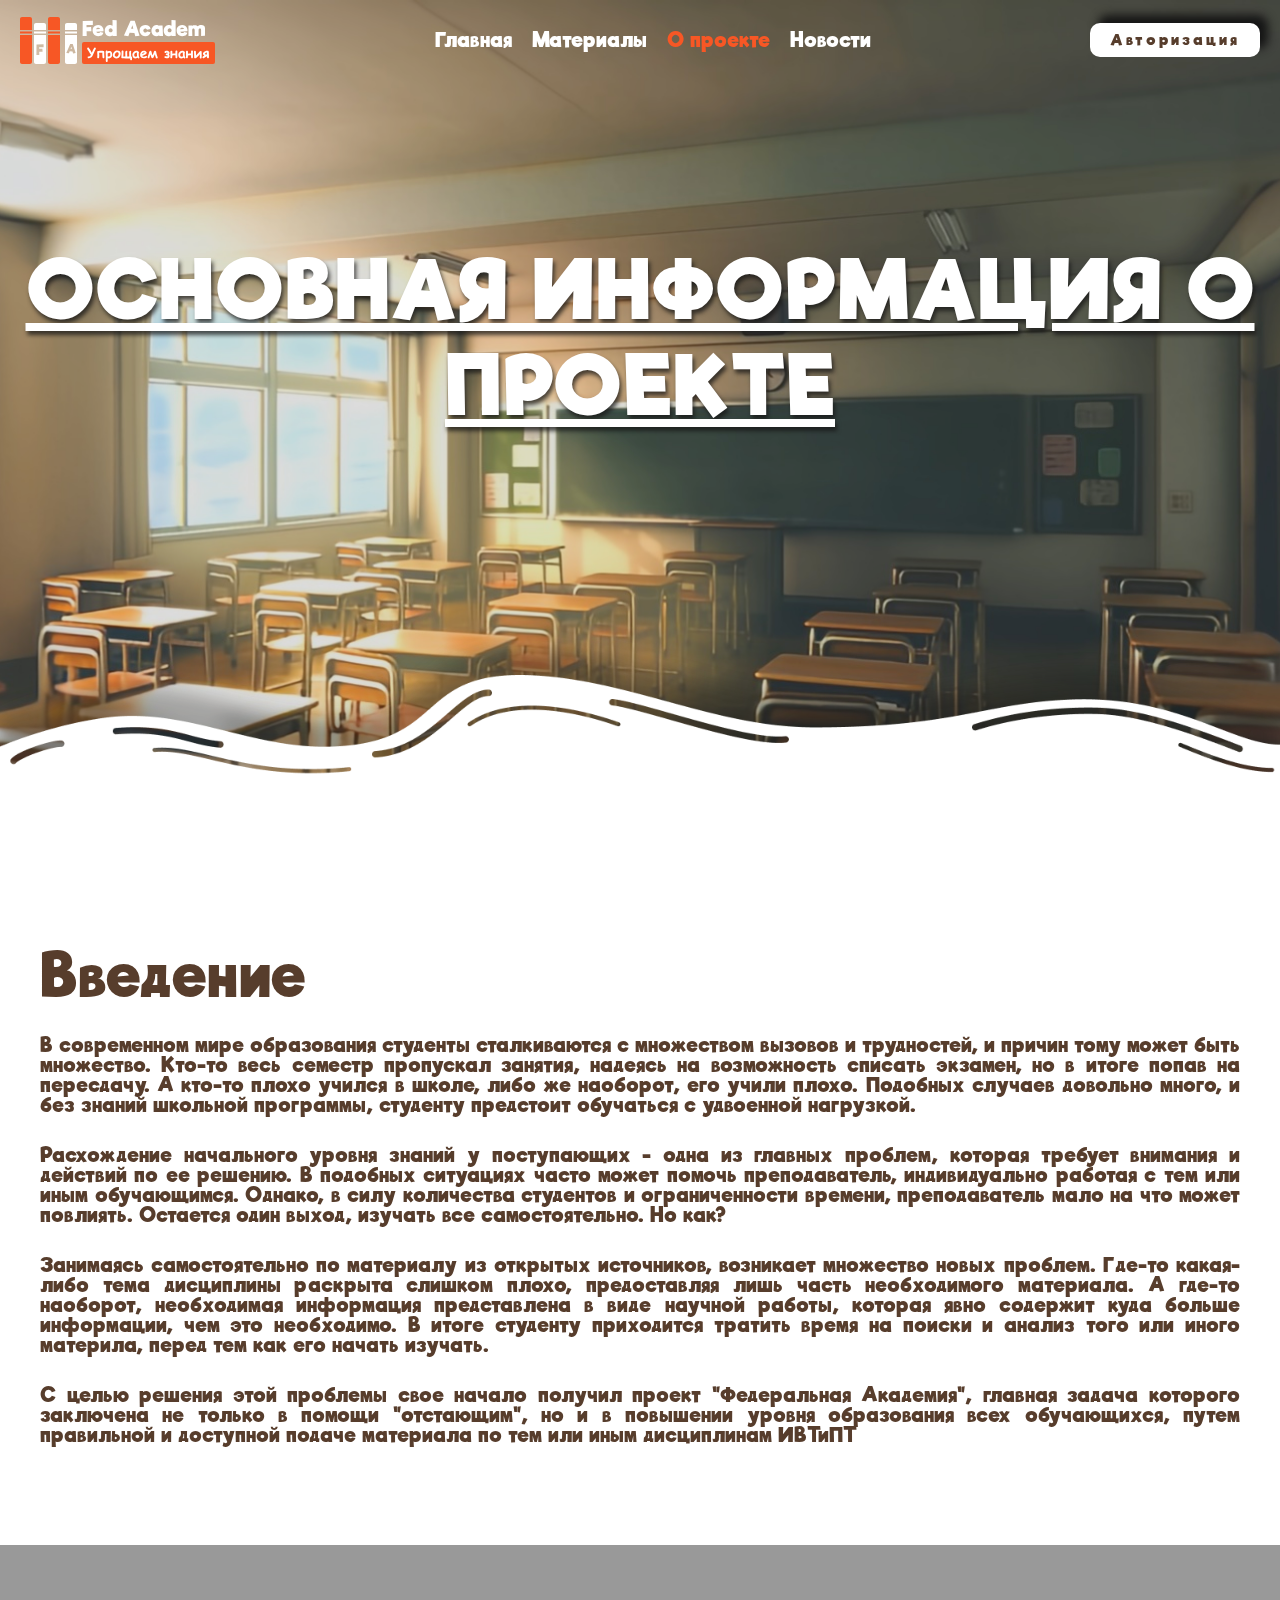
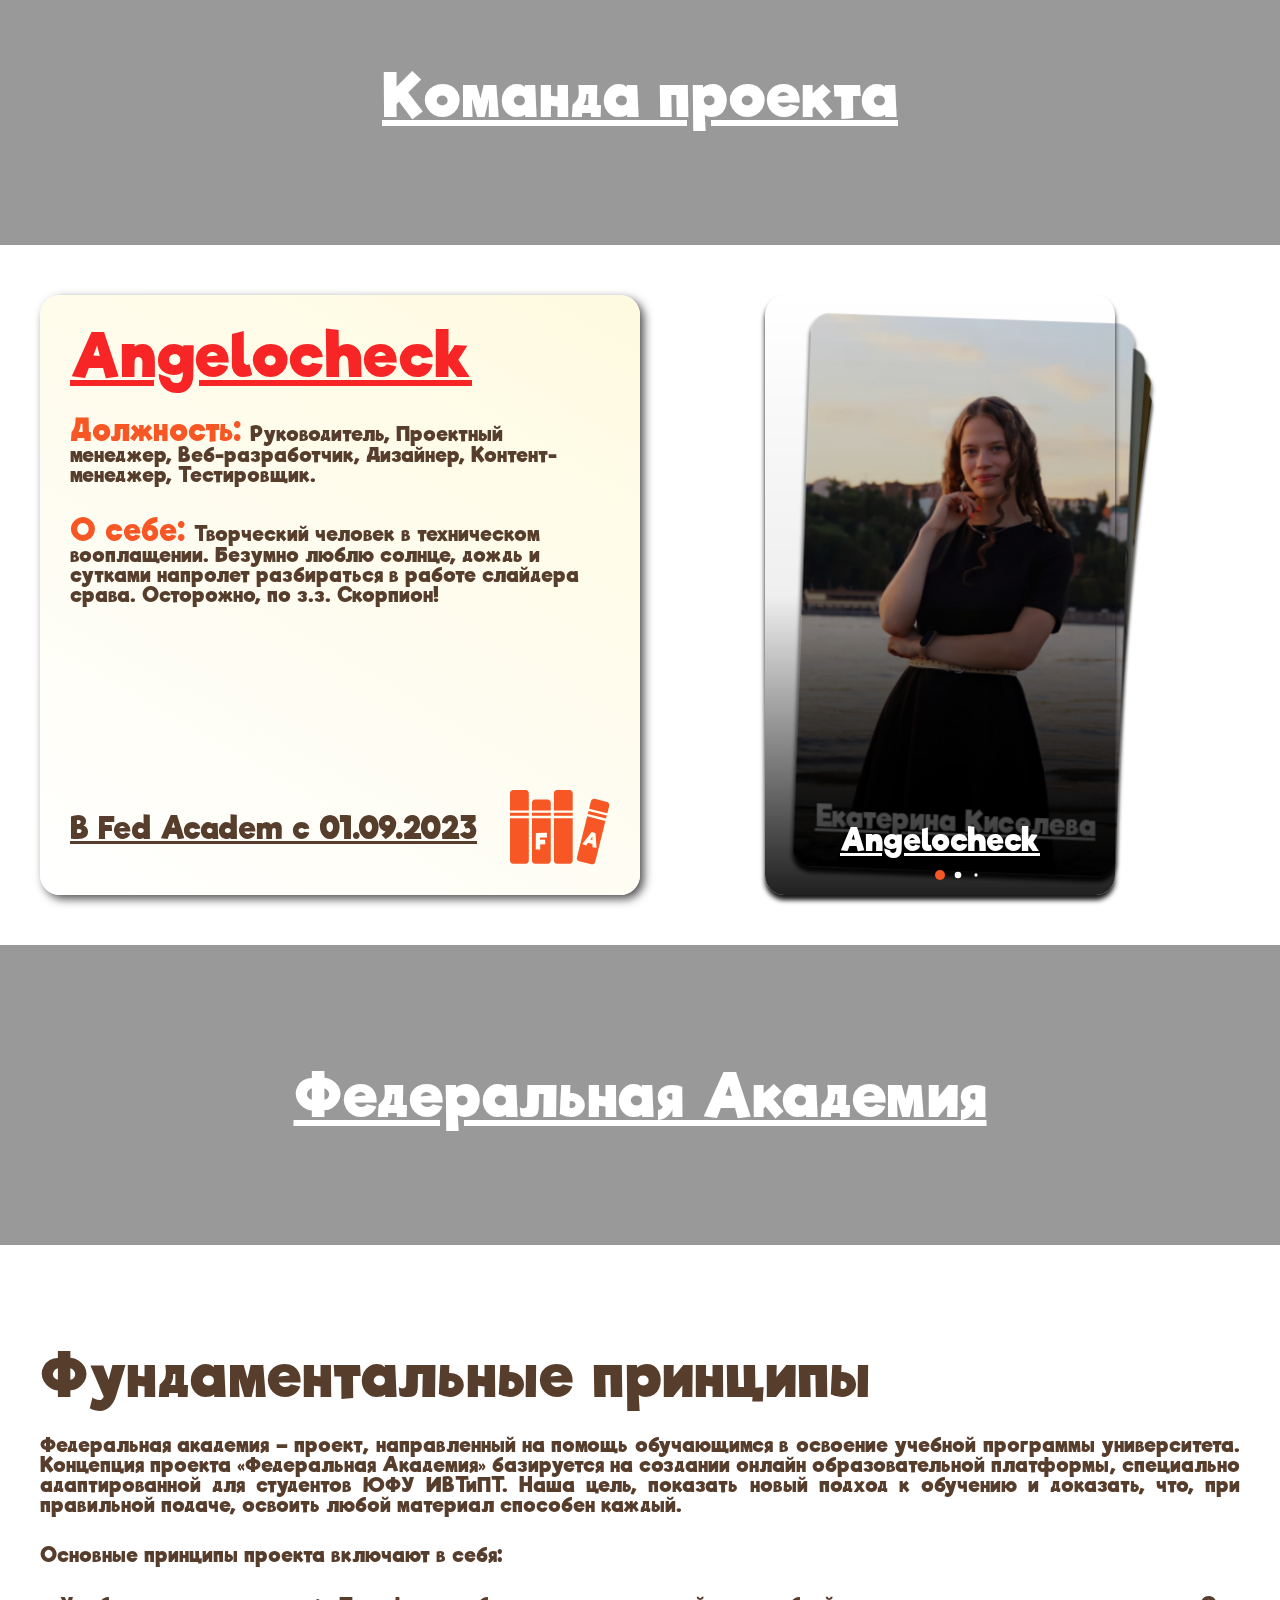
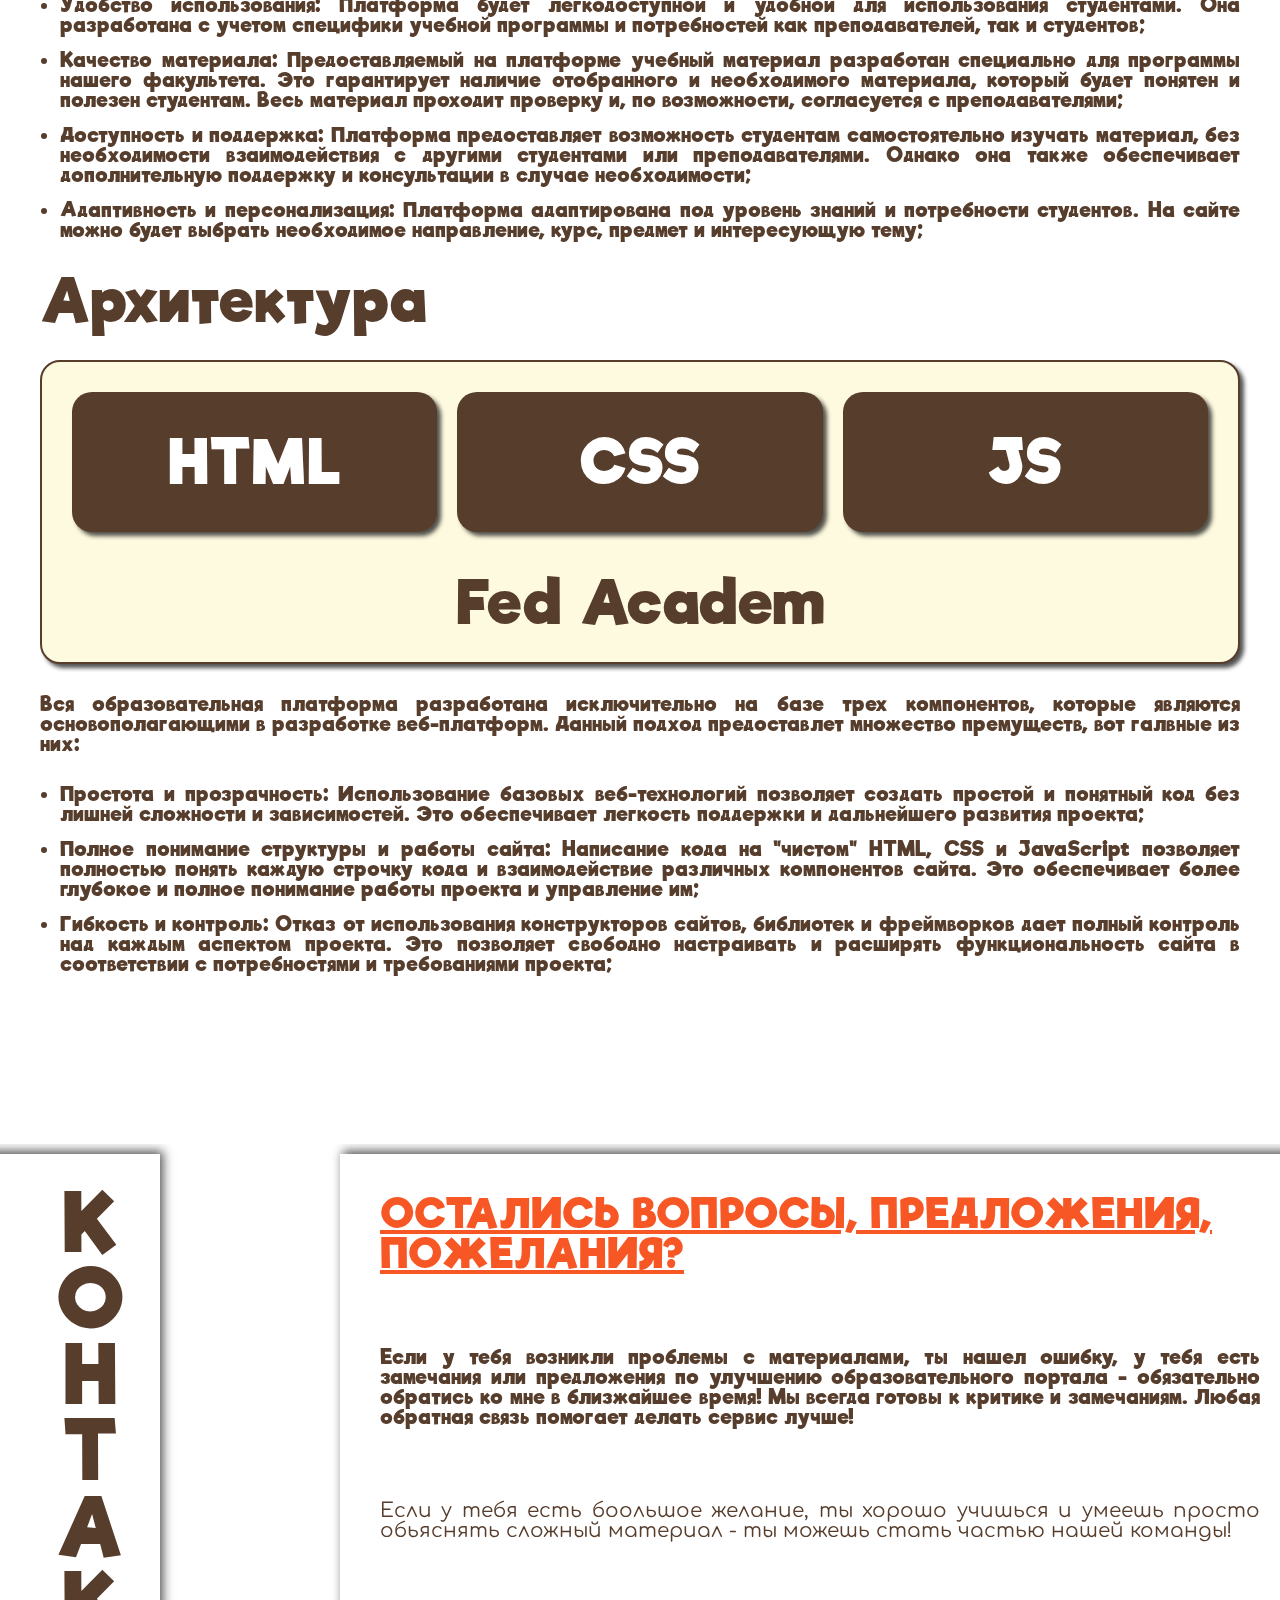
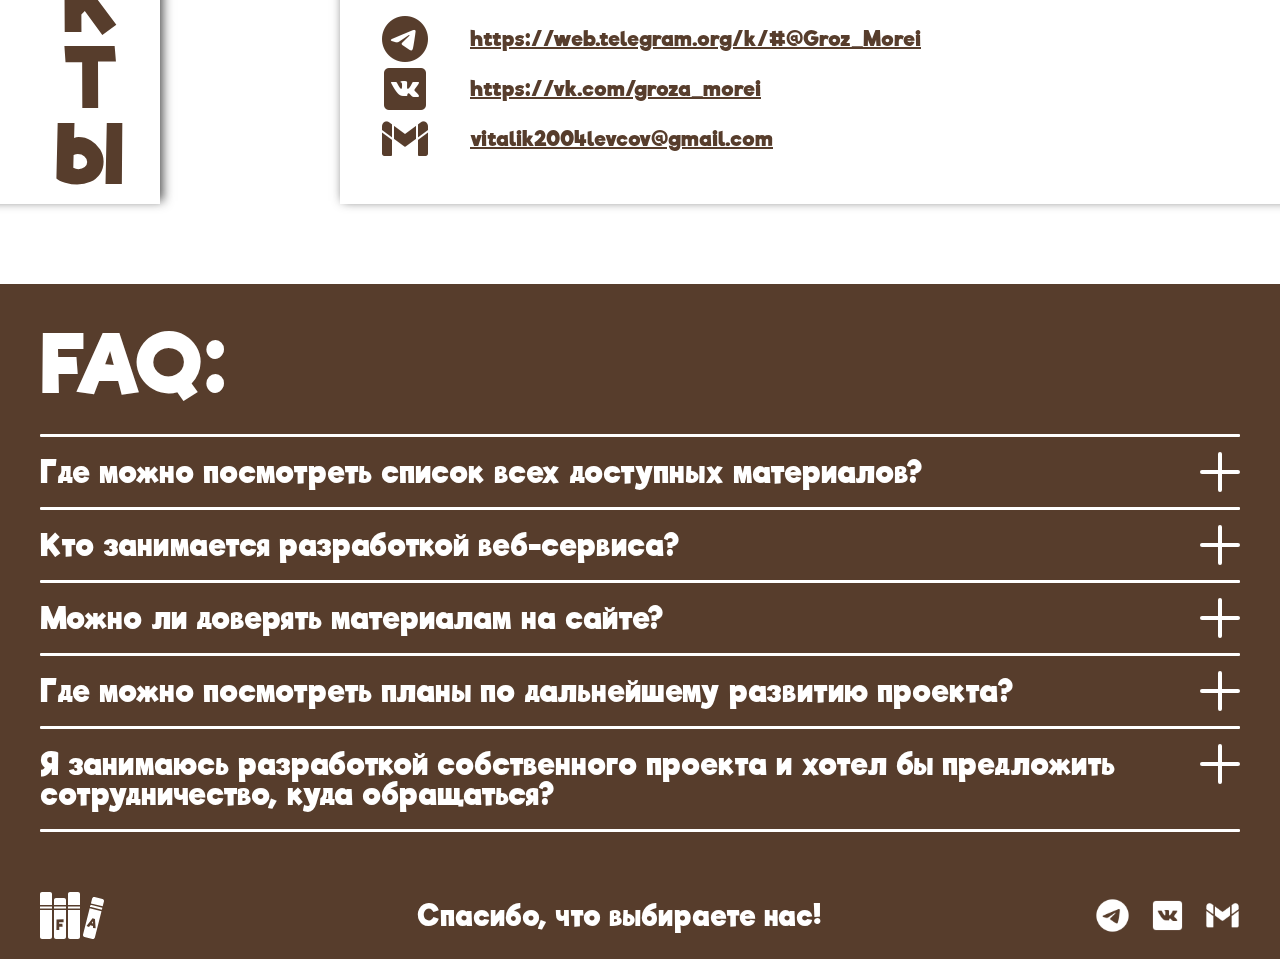
==== commit 04817c34: "Update aboutUs.html" ====
--- a/aboutUs.html
+++ b/aboutUs.html
@@ -214,7 +214,7 @@
             <section class="fedacadem">
                 <div class="container">
                     <div class="fedacadem__inner">
-                        <h3 class="main-title">Фундоментальные принципы</h3>
+                        <h3 class="main-title">Фундаментальные принципы</h3>
                         <p class="main-text">Федеральная академия – проект, направленный на помощь обучающимся в
                             освоение учебной программы университета. Концепция проекта «Федеральная Академия» базируется
                             на создании онлайн образовательной платформы, специально адаптированной для студентов ЮФУ
